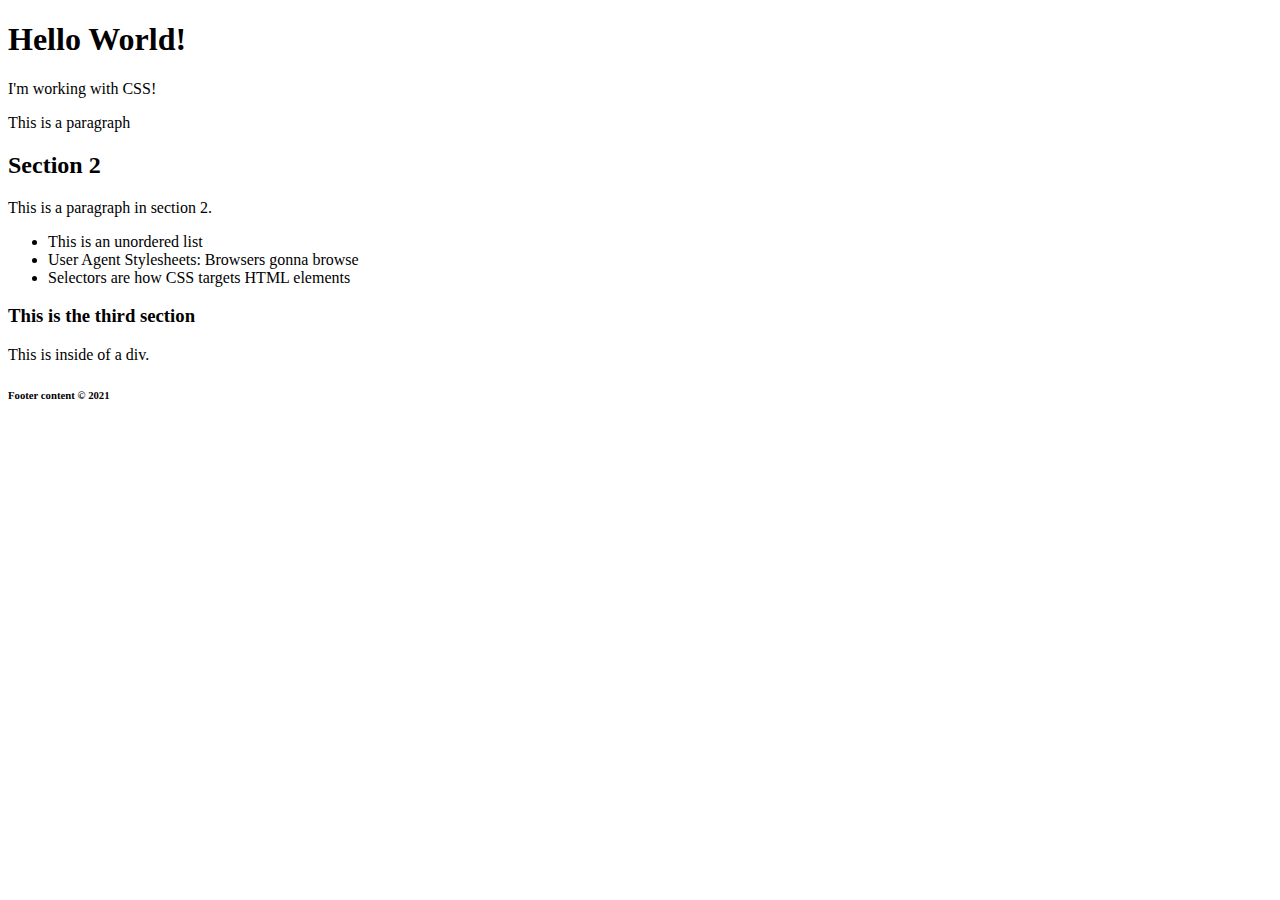
==== index.html @ 88beca26 "Add files via upload" ====
<!DOCTYPE html>
<html>

<head>
    <title>Hello CSS</title>
    <meta name="viewport" content="width, initial-scale=1">
    <link rel="stylesheet" href="css/index.css">
</head>


<body>
    <header>
        <h1>Hello World!</h1>
    </header>
    <main>
        <div class="wrapper">
            <section>
                <p>I'm working with CSS!</p>
                <p>This is a paragraph</p>
            </section>
            <section>
                <h2>Section 2</h2>
                <p>This is a paragraph in section 2.</p>
                <ul>
                    <li>This is an unordered list</li>
                    <li>User Agent Stylesheets: Browsers gonna browse</li>
                    <li>Selectors are how CSS targets HTML elements</li>
                </ul>
            </section>
            <section>
                <h3>This is the third section</h3>
                <div>This is inside of a div.</div>
            </section>
        </div>
    </main>
    <footer>
        <h6>Footer content &copy; 2021</h6>
    </footer>
</body>

</html>
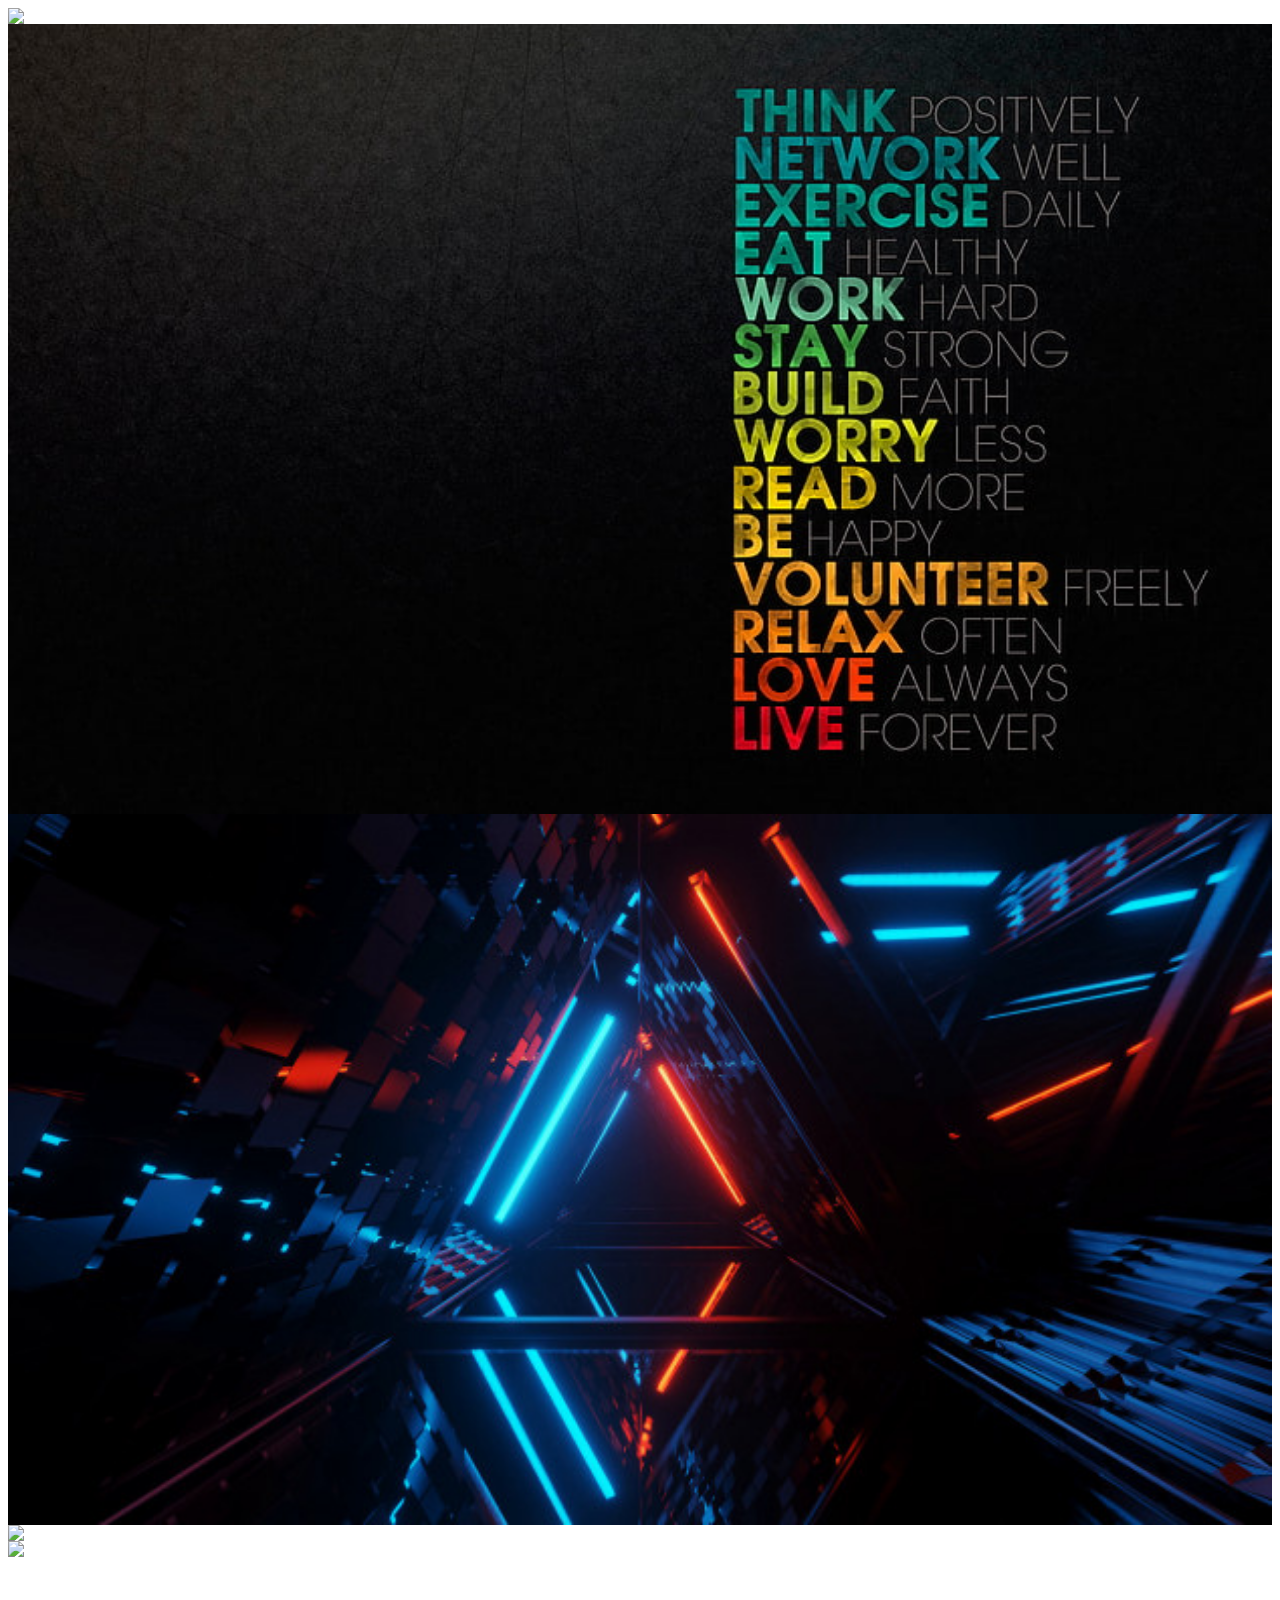
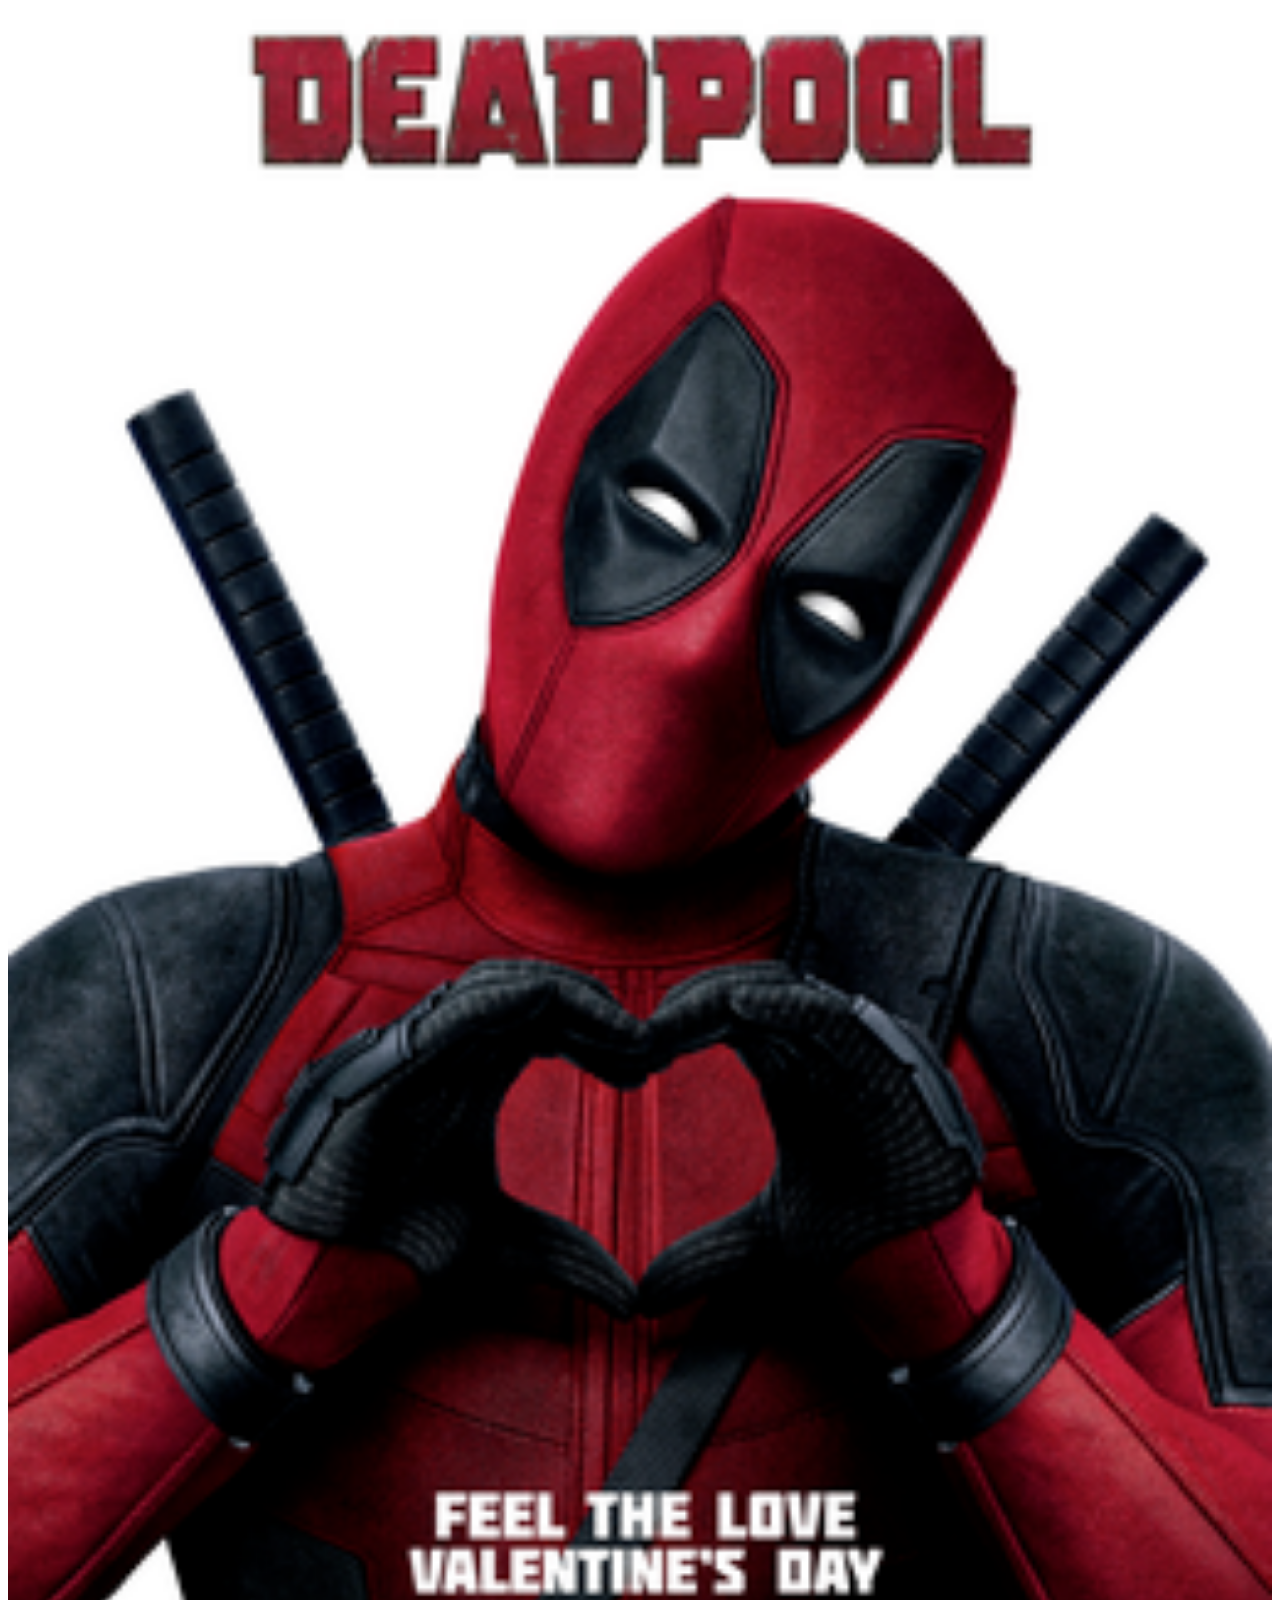
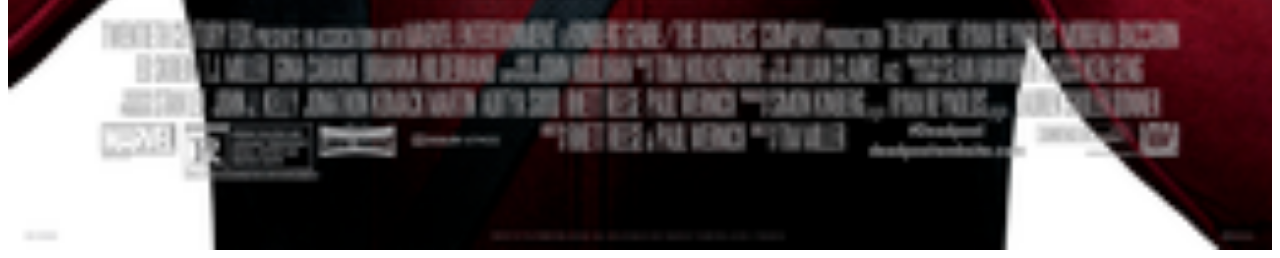
==== commit 838a65dd: "more pintcopy editing" ====
--- a/index.html
+++ b/index.html
@@ -1,41 +1,27 @@
 <!DOCTYPE html>
+
 <html>
 
 <head>
-    <title>Hello CSS</title>
-    <meta name="viewport" content="width, initial-scale=1">
-    <link rel="stylesheet" href="css/index.css">
+    <title>Pintcopy</title>
+    <link rel="stylesheet" href="index.css">
+    <meta name="viewport" content="width=device-width,initial-scale=1">
 </head>
 
+<body>
 
-<body>
-    <header>
-        <h1>Hello World!</h1>
-    </header>
-    <main>
-        <div class="wrapper">
-            <section>
-                <p>I'm working with CSS!</p>
-                <p>This is a paragraph</p>
-            </section>
-            <section>
-                <h2>Section 2</h2>
-                <p>This is a paragraph in section 2.</p>
-                <ul>
-                    <li>This is an unordered list</li>
-                    <li>User Agent Stylesheets: Browsers gonna browse</li>
-                    <li>Selectors are how CSS targets HTML elements</li>
-                </ul>
-            </section>
-            <section>
-                <h3>This is the third section</h3>
-                <div>This is inside of a div.</div>
-            </section>
-        </div>
-    </main>
-    <footer>
-        <h6>Footer content &copy; 2021</h6>
-    </footer>
+    <section class="container">
+
+        <img src="abstract-glitter-background.jpg" class="image">
+        <img src="abstract.jpg" class="image">
+        <img src="backgroundsWP.jpg" class="image">
+        <img src="wallpaper2you_68007.jpg" class="image">
+        <img src="Fall leaves image cropped_0.jpg" class="image">
+        <img src="Deadpool_(2016_poster).png" class="image">
+
+    </section>
+
 </body>
 
+
 </html>--- a/index.css
+++ b/index.css
@@ -0,0 +1,34 @@
+html {
+    box-sizing: border-box;
+}
+
+*,
+*::before,
+*::after {
+    box-sizing: inherit;
+}
+
+.container {
+    display: flex;
+    flex-wrap: wrap;
+    justify-content: center;
+}
+
+.image {
+    flex-basis: 100%;
+    width: 640px;
+}
+
+
+}
+@media screen and (min-width: 640px) {
+    .container {
+        flex-basis: 50%;
+        width: 320px;
+    }
+}
+@media screen and (max-width: 960px) {
+    .container {
+        flex-basis: 30%;
+    }
+}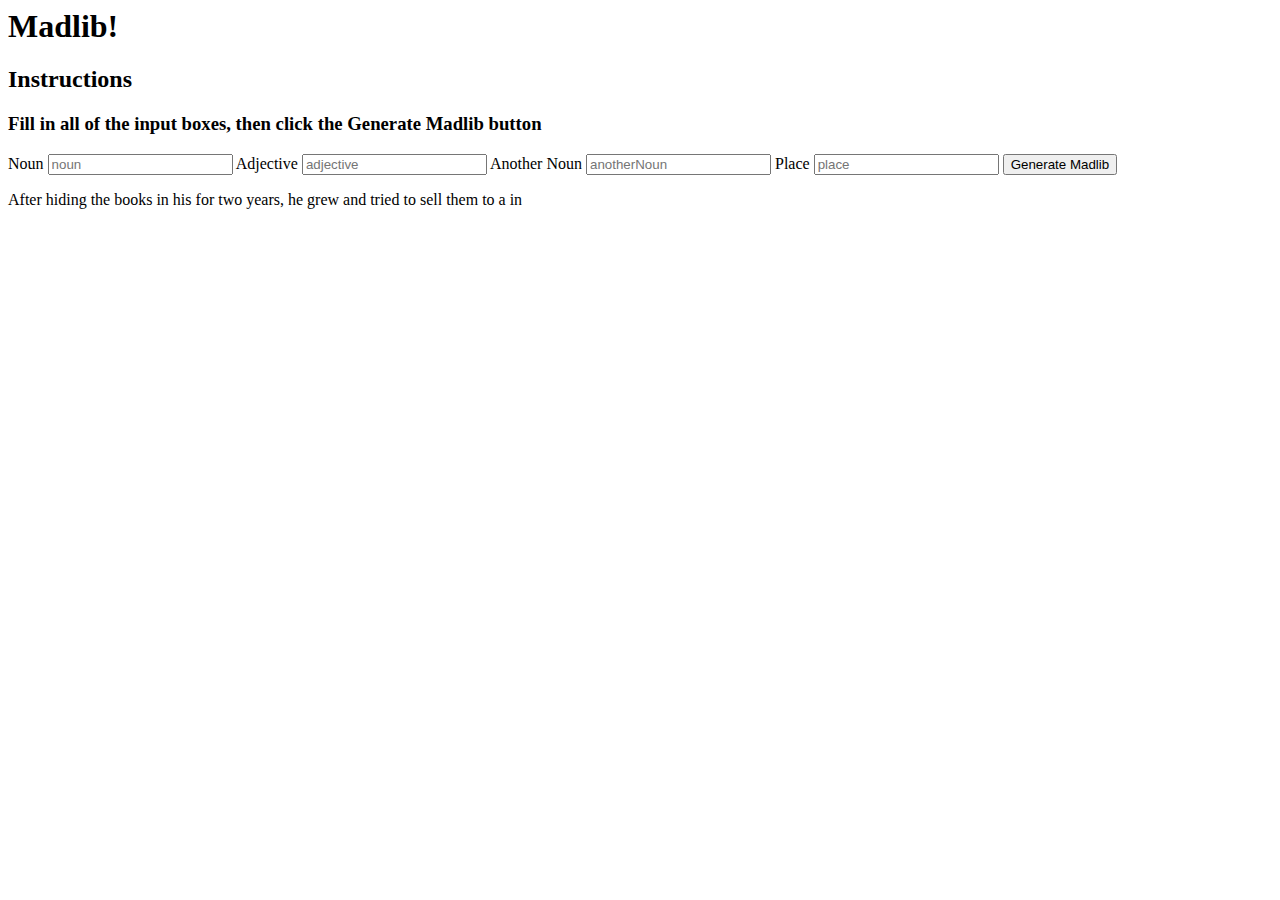
==== commit 07077e3e: "Madlibs exercise" ====
--- a/index.html
+++ b/index.html
@@ -1,27 +1,60 @@
-<!DOCTYPE html>
+<head>
+    <meta charset="UTF-8">
+    <meta name="viewport" content="width=device-width, initial-scale=1.0">
+    <title>Madlib v1</title>
+    <link rel="stylesheet" href="css/style.css">
 
-<html>
-
-<head>
-    <title>Pintcopy</title>
-    <link rel="stylesheet" href="index.css">
-    <meta name="viewport" content="width=device-width,initial-scale=1">
 </head>
 
 <body>
+    <header>
+        <div class="wrapper">
+            <h1>Madlib!</h1>
+        </div>
+        <div class="wrapper">
+            <h2>Instructions</h2>
+        </div>
+        <div>
+            <h3>Fill in all of the input boxes, then click the Generate Madlib button</h3>
+        </div>
+    </header>
+    <main>
+        <div class="wrapper">
+            <section>
+                <form id="generateMadlib" action="#" method="POST">
+                    <label>
+                            Noun
+                        </label>
+                    <input type="text" name="noun" id="noun" placeholder="noun" />
+                    </label>
+                    <label>
+                        Adjective   
+                    </label>
+                    <input type="text" name="adjective" id="adjective" placeholder="adjective" />
 
-    <section class="container">
-
-        <img src="abstract-glitter-background.jpg" class="image">
-        <img src="abstract.jpg" class="image">
-        <img src="backgroundsWP.jpg" class="image">
-        <img src="wallpaper2you_68007.jpg" class="image">
-        <img src="Fall leaves image cropped_0.jpg" class="image">
-        <img src="Deadpool_(2016_poster).png" class="image">
-
-    </section>
-
-</body>
+                    </label>
+                    Another Noun
+                    </label>
+                    <input type="text" name="anotherNoun" id="anotherNoun" placeholder="anotherNoun" />
+                    </label>
+                    <label>
+                        Place
+                    </label>
+                    <input type="text" name="place" id="place" placeholder="place" />
+                    </label>
+                    <button type="submit">Generate Madlib</button>
 
 
+                </form>
+            </section>
+            <section>
+
+                <p>After hiding the books in his <span id="nounResponse" class="madlib_placeholder"></span>for two years, he grew <span id="adjectiveResponse" class="madlib_placeholder"></span>and tried to sell them to a <span id="anotherNounresponse" class="madlib_placeholder">in<span id="placeResponse" class="madlib_placeholder"></span>
+                </p>
+            </section>
+        </div>
+    </main>
+</body>
+<script src="js/scripts.js"></script>
+
 </html>